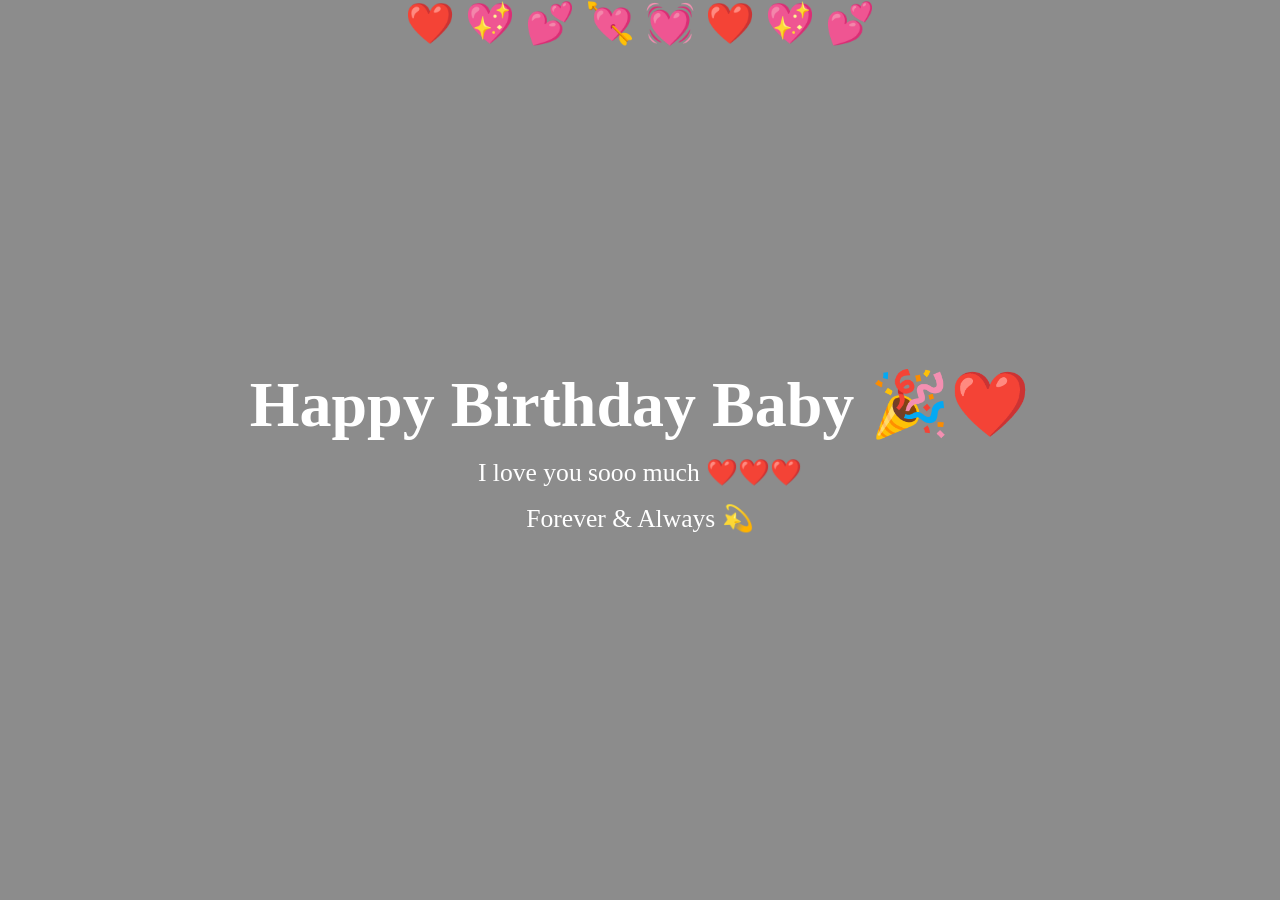
==== love.html @ 202e1aad "second commit" ====
<!DOCTYPE html>
<html lang="en">
<head>
  <meta charset="UTF-8">
  <title>Happy Birthday ❤️</title>
  <link rel="stylesheet" href="style.css">
</head>
<body class="love-page">

  <div class="love-container">
    <h1 class="love-text">Happy Birthday Baby 🎉❤️</h1>
    <p class="sub-text">I love you sooo much ❤️❤️❤️</p>
    <p class="sub-text">Forever & Always 💫</p>
  </div>

  <!-- Floating Hearts -->
  <div class="hearts"></div>

  <!-- Celebration Confetti -->
  <div class="confetti">
    <span>🎉</span><span>❤️</span><span>💖</span><span>✨</span><span>🎊</span>
    <span>💕</span><span>💘</span><span>🌸</span><span>🎉</span><span>❤️</span>
  </div>

</body>
</html>
---- style.css ----
* {
  margin: 0;
  padding: 0;
  box-sizing: border-box;
  font-family: 'Comic Sans MS', cursive;
}

html, body {
  width: 100%;
  height: 100%;
  overflow: hidden;
}

/* ---------- FIRST PAGE ---------- */
.container {
  position: relative;
  height: 100vh;
  width: 100vw;

  display: flex;
  flex-direction: column;
  justify-content: center;
  align-items: center;

  background-image: url("https://drive.google.com/thumbnail?id=1V5ik_iEFALMSz7Q_8FFW8omnvoTK3aLn&sz=s4000");
  background-size: cover;
  background-position: center;
}

.container::before {
  content: "";
  position: absolute;
  inset: 0;
  background: rgba(0,0,0,0.45);
}

.container h1,
.container h2,
.buttons {
  position: relative;
  z-index: 3;
}

.birthday {
  font-size: 2.8rem;
  color: white;
  margin-bottom: 15px;
}

.container h1 {
  font-size: 3.2rem;
  color: white;
  margin-bottom: 40px;
}

/* ---------- BUTTONS ---------- */
.buttons {
  position: relative;
  width: 400px;
  height: 200px;
}

.buttons button {
  padding: 15px 35px;
  font-size: 1.2rem;
  border: none;
  border-radius: 30px;
  cursor: pointer;
}

#yesBtn {
  background: #ff4d6d;
  color: white;
  position: absolute;
  left: 20px;
  top: 70px;
}

#noBtn {
  background: #444;
  color: white;
  position: absolute;
  left: 220px;
  top: 70px;
  transition: left 0.2s ease, top 0.2s ease;
}

/* ---------- LOVE PAGE ---------- */
.love-page {
  height: 100vh;
  width: 100vw;
  background-image: url("https://drive.google.com/thumbnail?id=1Kas2p-e5Yseot_uD6jV4ul-CE9lOAG4o&sz=s4000");
  background-size: cover;
  background-position: center;
  position: relative;
  overflow: hidden;

  display: flex;
  justify-content: center;
  align-items: center;
}

.love-page::before {
  content: "";
  position: absolute;
  inset: 0;
  background: rgba(0,0,0,0.45);
  z-index: 1;
}

/* ---------- LOVE TEXT ---------- */
.love-container {
  position: relative;
  z-index: 4;
  text-align: center;
  color: white;
}

.love-text {
  font-size: 4rem;
  animation: heartbeat 1.2s infinite;
}

.sub-text {
  font-size: 1.6rem;
  margin-top: 15px;
}

/* ---------- FLOATING HEARTS ---------- */
.hearts::before {
  content: "❤️ 💖 💕 💘 💓 ❤️ 💖 💕";
  position: absolute;
  inset: 0;
  z-index: 2;
  font-size: 2.5rem;
  animation: float-hearts 10s linear infinite;
  text-align: center;
  pointer-events: none;
}

/* ---------- CONFETTI ---------- */
.confetti {
  position: absolute;
  inset: 0;
  z-index: 3;
  pointer-events: none;
}

.confetti span {
  position: absolute;
  top: -10%;
  font-size: 2.2rem;
  animation: confetti-fall 6s linear infinite;
}

.confetti span:nth-child(1) { left: 10%; animation-delay: 0s; }
.confetti span:nth-child(2) { left: 20%; animation-delay: 1s; }
.confetti span:nth-child(3) { left: 30%; animation-delay: 2s; }
.confetti span:nth-child(4) { left: 40%; animation-delay: 0.5s; }
.confetti span:nth-child(5) { left: 50%; animation-delay: 1.5s; }
.confetti span:nth-child(6) { left: 60%; animation-delay: 2.5s; }
.confetti span:nth-child(7) { left: 70%; animation-delay: 1s; }
.confetti span:nth-child(8) { left: 80%; animation-delay: 2s; }
.confetti span:nth-child(9) { left: 90%; animation-delay: 0.7s; }
.confetti span:nth-child(10){ left: 95%; animation-delay: 1.8s; }

/* ---------- ANIMATIONS ---------- */
@keyframes heartbeat {
  0% { transform: scale(1); }
  50% { transform: scale(1.25); }
  100% { transform: scale(1); }
}

@keyframes float-hearts {
  from { transform: translateY(100%); }
  to { transform: translateY(-100%); }
}

@keyframes confetti-fall {
  to {
    transform: translateY(120vh) rotate(360deg);
    opacity: 0;
  }
}
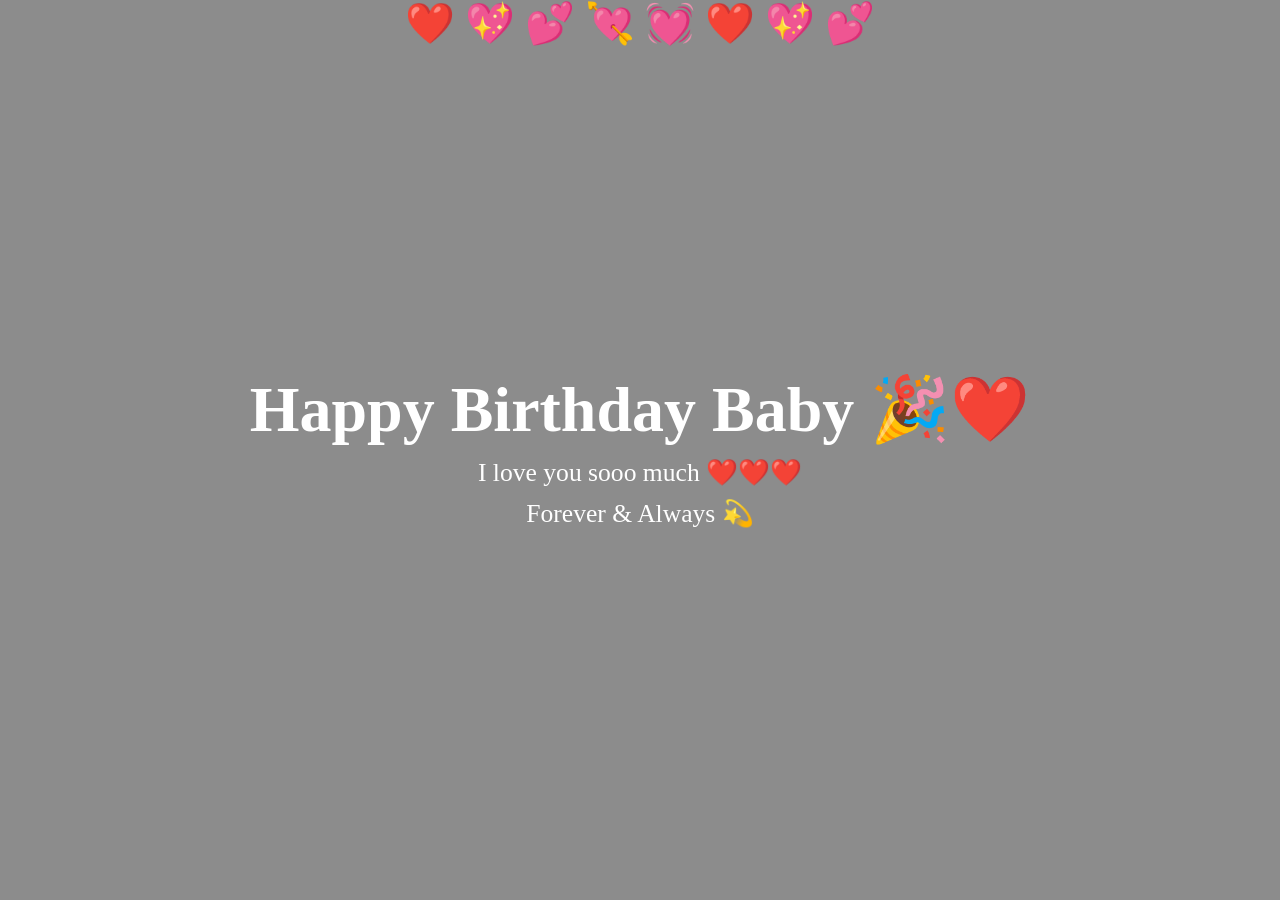
==== commit b0304750: "third commit" ====
--- a/love.html
+++ b/love.html
@@ -2,7 +2,8 @@
 <html lang="en">
 <head>
   <meta charset="UTF-8">
-  <title>Happy Birthday ❤️</title>
+  <meta name="viewport" content="width=device-width, initial-scale=1.0">
+  <title>Happy Birthday Baby ❤️</title>
   <link rel="stylesheet" href="style.css">
 </head>
 <body class="love-page">
@@ -13,10 +14,10 @@
     <p class="sub-text">Forever & Always 💫</p>
   </div>
 
-  <!-- Floating Hearts -->
+  <!-- Floating hearts -->
   <div class="hearts"></div>
 
-  <!-- Celebration Confetti -->
+  <!-- Celebration confetti -->
   <div class="confetti">
     <span>🎉</span><span>❤️</span><span>💖</span><span>✨</span><span>🎊</span>
     <span>💕</span><span>💘</span><span>🌸</span><span>🎉</span><span>❤️</span>
--- a/style.css
+++ b/style.css
@@ -11,7 +11,7 @@
   overflow: hidden;
 }
 
-/* ---------- FIRST PAGE ---------- */
+/* ================= FIRST PAGE ================= */
 .container {
   position: relative;
   height: 100vh;
@@ -39,21 +39,21 @@
 .buttons {
   position: relative;
   z-index: 3;
+  color: white;
+  text-align: center;
 }
 
 .birthday {
   font-size: 2.8rem;
-  color: white;
   margin-bottom: 15px;
 }
 
 .container h1 {
   font-size: 3.2rem;
-  color: white;
-  margin-bottom: 40px;
+  margin-bottom: 35px;
 }
 
-/* ---------- BUTTONS ---------- */
+/* ================= BUTTONS ================= */
 .buttons {
   position: relative;
   width: 400px;
@@ -82,22 +82,22 @@
   position: absolute;
   left: 220px;
   top: 70px;
-  transition: left 0.2s ease, top 0.2s ease;
+  transition: left 0.15s ease, top 0.15s ease;
 }
 
-/* ---------- LOVE PAGE ---------- */
+/* ================= LOVE PAGE ================= */
 .love-page {
   height: 100vh;
   width: 100vw;
   background-image: url("https://drive.google.com/thumbnail?id=1Kas2p-e5Yseot_uD6jV4ul-CE9lOAG4o&sz=s4000");
   background-size: cover;
   background-position: center;
-  position: relative;
-  overflow: hidden;
 
   display: flex;
   justify-content: center;
   align-items: center;
+  position: relative;
+  overflow: hidden;
 }
 
 .love-page::before {
@@ -108,7 +108,6 @@
   z-index: 1;
 }
 
-/* ---------- LOVE TEXT ---------- */
 .love-container {
   position: relative;
   z-index: 4;
@@ -123,10 +122,10 @@
 
 .sub-text {
   font-size: 1.6rem;
-  margin-top: 15px;
+  margin-top: 10px;
 }
 
-/* ---------- FLOATING HEARTS ---------- */
+/* ================= ANIMATIONS ================= */
 .hearts::before {
   content: "❤️ 💖 💕 💘 💓 ❤️ 💖 💕";
   position: absolute;
@@ -138,7 +137,6 @@
   pointer-events: none;
 }
 
-/* ---------- CONFETTI ---------- */
 .confetti {
   position: absolute;
   inset: 0;
@@ -149,7 +147,7 @@
 .confetti span {
   position: absolute;
   top: -10%;
-  font-size: 2.2rem;
+  font-size: 2rem;
   animation: confetti-fall 6s linear infinite;
 }
 
@@ -164,7 +162,6 @@
 .confetti span:nth-child(9) { left: 90%; animation-delay: 0.7s; }
 .confetti span:nth-child(10){ left: 95%; animation-delay: 1.8s; }
 
-/* ---------- ANIMATIONS ---------- */
 @keyframes heartbeat {
   0% { transform: scale(1); }
   50% { transform: scale(1.25); }
@@ -182,3 +179,20 @@
     opacity: 0;
   }
 }
+
+/* ================= MOBILE ================= */
+@media (max-width: 768px) {
+  .birthday { font-size: 2rem; }
+  .container h1 { font-size: 1.8rem; padding: 0 10px; }
+
+  .buttons {
+    width: 90%;
+    height: 180px;
+  }
+
+  #yesBtn { left: 10%; }
+  #noBtn { left: 55%; }
+
+  .love-text { font-size: 2.5rem; }
+  .sub-text { font-size: 1.2rem; }
+}
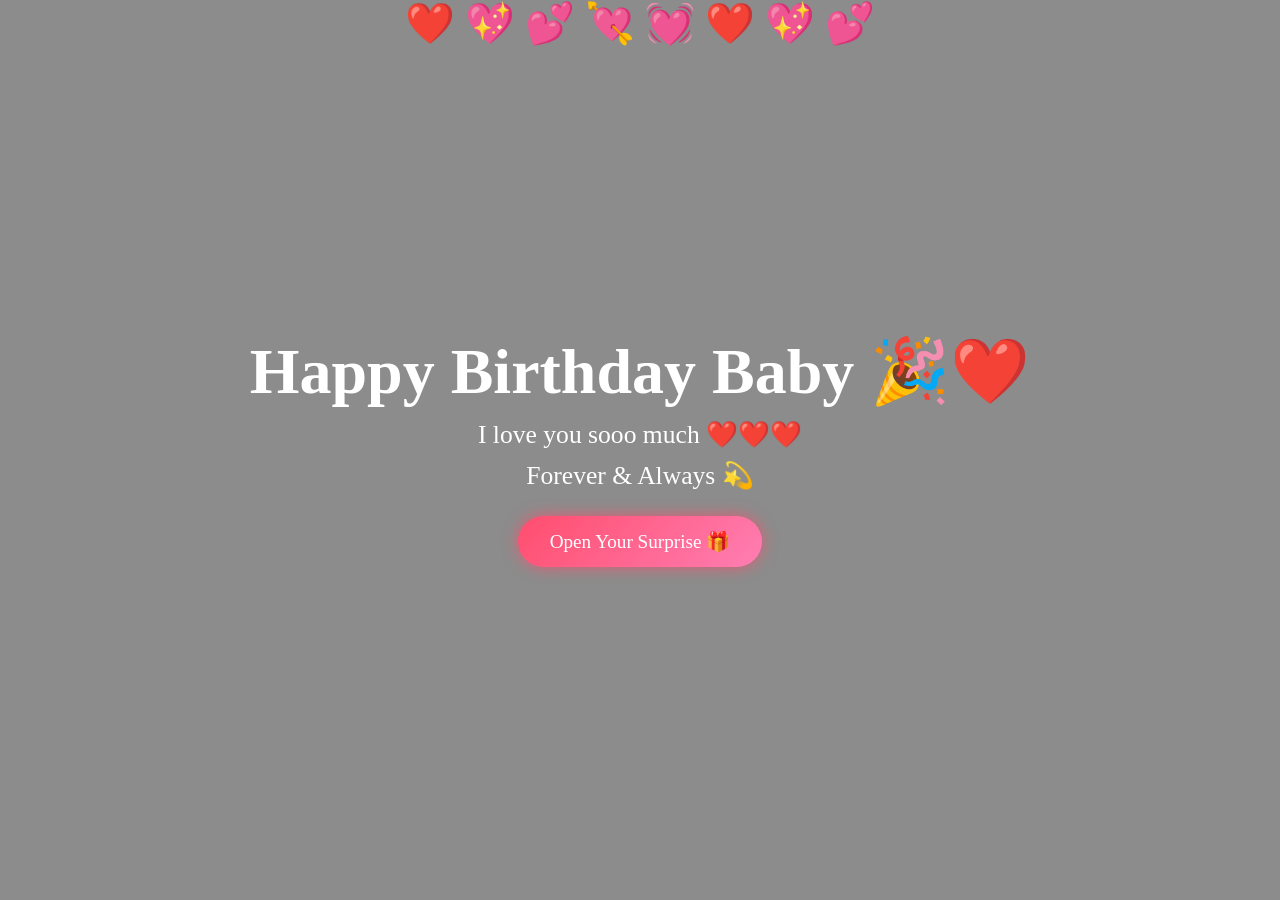
==== commit 24d242fc: "fourth commit" ====
--- a/love.html
+++ b/love.html
@@ -12,12 +12,20 @@
     <h1 class="love-text">Happy Birthday Baby 🎉❤️</h1>
     <p class="sub-text">I love you sooo much ❤️❤️❤️</p>
     <p class="sub-text">Forever & Always 💫</p>
+
+    <!-- Canva Public View Link -->
+    <a
+      href="https://www.canva.com/design/DAHAEQWMhyY/yCkkH759PUToZcR2DVvJrg/watch?utm_content=DAHAEQWMhyY&utm_campaign=designshare&utm_medium=link2&utm_source=uniquelinks&utlId=hc2ad7816f6"
+      target="_blank"
+      class="canva-btn"
+      rel="noopener noreferrer"
+    >
+      Open Your Surprise 🎁
+    </a>
   </div>
 
-  <!-- Floating hearts -->
   <div class="hearts"></div>
 
-  <!-- Celebration confetti -->
   <div class="confetti">
     <span>🎉</span><span>❤️</span><span>💖</span><span>✨</span><span>🎊</span>
     <span>💕</span><span>💘</span><span>🌸</span><span>🎉</span><span>❤️</span>
--- a/style.css
+++ b/style.css
@@ -11,7 +11,7 @@
   overflow: hidden;
 }
 
-/* ================= FIRST PAGE ================= */
+/* ============ FIRST PAGE ============ */
 .container {
   position: relative;
   height: 100vh;
@@ -53,7 +53,7 @@
   margin-bottom: 35px;
 }
 
-/* ================= BUTTONS ================= */
+/* ============ BUTTONS ============ */
 .buttons {
   position: relative;
   width: 400px;
@@ -85,13 +85,14 @@
   transition: left 0.15s ease, top 0.15s ease;
 }
 
-/* ================= LOVE PAGE ================= */
+/* ============ LOVE PAGE ============ */
 .love-page {
   height: 100vh;
   width: 100vw;
   background-image: url("https://drive.google.com/thumbnail?id=1Kas2p-e5Yseot_uD6jV4ul-CE9lOAG4o&sz=s4000");
   background-size: cover;
   background-position: center;
+  background-repeat: no-repeat;
 
   display: flex;
   justify-content: center;
@@ -125,7 +126,7 @@
   margin-top: 10px;
 }
 
-/* ================= ANIMATIONS ================= */
+/* ============ ANIMATIONS ============ */
 .hearts::before {
   content: "❤️ 💖 💕 💘 💓 ❤️ 💖 💕";
   position: absolute;
@@ -180,8 +181,9 @@
   }
 }
 
-/* ================= MOBILE ================= */
+/* ============ MOBILE FIX ============ */
 @media (max-width: 768px) {
+
   .birthday { font-size: 2rem; }
   .container h1 { font-size: 1.8rem; padding: 0 10px; }
 
@@ -193,6 +195,30 @@
   #yesBtn { left: 10%; }
   #noBtn { left: 55%; }
 
-  .love-text { font-size: 2.5rem; }
+  /* 🔥 IMPORTANT FIX */
+  .love-page {
+    background-size: contain;
+    background-position: center;
+    background-color: #000;
+  }
+
+  .love-text { font-size: 2.4rem; }
   .sub-text { font-size: 1.2rem; }
 }
+/* ===== Canva Redirect Button ===== */
+.canva-btn {
+  display: inline-block;
+  margin-top: 25px;
+  padding: 14px 32px;
+  background: linear-gradient(135deg, #ff4d6d, #ff7eb3);
+  color: white;
+  text-decoration: none;
+  font-size: 1.2rem;
+  border-radius: 30px;
+  box-shadow: 0 0 15px rgba(255, 77, 109, 0.8);
+  animation: heartbeat 1.2s infinite;
+}
+
+.canva-btn:hover {
+  transform: scale(1.1);
+}
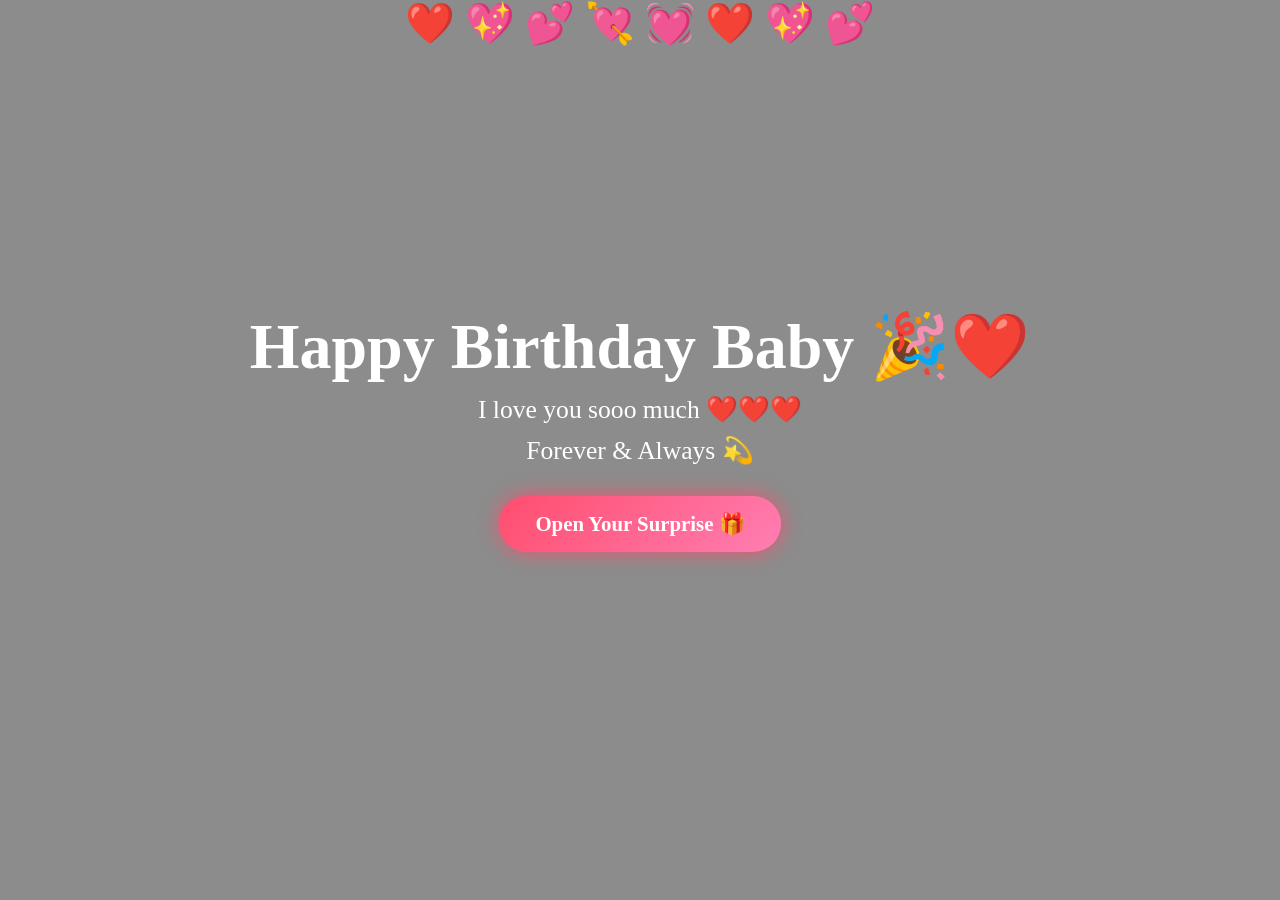
==== commit 8bbd1d64: "fifth commit" ====
--- a/love.html
+++ b/love.html
@@ -13,12 +13,12 @@
     <p class="sub-text">I love you sooo much ❤️❤️❤️</p>
     <p class="sub-text">Forever & Always 💫</p>
 
-    <!-- Canva Public View Link -->
+    <!-- Surprise Button -->
     <a
       href="https://www.canva.com/design/DAHAEQWMhyY/yCkkH759PUToZcR2DVvJrg/watch?utm_content=DAHAEQWMhyY&utm_campaign=designshare&utm_medium=link2&utm_source=uniquelinks&utlId=hc2ad7816f6"
       target="_blank"
+      rel="noopener noreferrer"
       class="canva-btn"
-      rel="noopener noreferrer"
     >
       Open Your Surprise 🎁
     </a>
--- a/style.css
+++ b/style.css
@@ -11,7 +11,7 @@
   overflow: hidden;
 }
 
-/* ============ FIRST PAGE ============ */
+/* ========== FIRST PAGE ========== */
 .container {
   position: relative;
   height: 100vh;
@@ -53,7 +53,7 @@
   margin-bottom: 35px;
 }
 
-/* ============ BUTTONS ============ */
+/* ========== BUTTONS ========== */
 .buttons {
   position: relative;
   width: 400px;
@@ -85,14 +85,13 @@
   transition: left 0.15s ease, top 0.15s ease;
 }
 
-/* ============ LOVE PAGE ============ */
+/* ========== LOVE PAGE ========== */
 .love-page {
   height: 100vh;
   width: 100vw;
   background-image: url("https://drive.google.com/thumbnail?id=1Kas2p-e5Yseot_uD6jV4ul-CE9lOAG4o&sz=s4000");
   background-size: cover;
   background-position: center;
-  background-repeat: no-repeat;
 
   display: flex;
   justify-content: center;
@@ -109,11 +108,13 @@
   z-index: 1;
 }
 
+/* ========== LOVE CONTENT ========== */
 .love-container {
   position: relative;
-  z-index: 4;
+  z-index: 10; /* 🔥 ABOVE EVERYTHING */
   text-align: center;
   color: white;
+  padding-bottom: 40px;
 }
 
 .love-text {
@@ -126,7 +127,32 @@
   margin-top: 10px;
 }
 
-/* ============ ANIMATIONS ============ */
+/* ========== SURPRISE BUTTON (FIXED) ========== */
+.canva-btn {
+  display: inline-block;
+  margin-top: 30px;
+  padding: 16px 36px;
+
+  background: linear-gradient(135deg, #ff4d6d, #ff7eb3);
+  color: #fff;
+  text-decoration: none;
+
+  font-size: 1.3rem;
+  font-weight: bold;
+  border-radius: 40px;
+
+  box-shadow: 0 0 20px rgba(255, 77, 109, 0.9);
+  animation: heartbeat 1.2s infinite;
+
+  position: relative;
+  z-index: 11;
+}
+
+.canva-btn:active {
+  transform: scale(0.95);
+}
+
+/* ========== ANIMATIONS ========== */
 .hearts::before {
   content: "❤️ 💖 💕 💘 💓 ❤️ 💖 💕";
   position: absolute;
@@ -152,6 +178,7 @@
   animation: confetti-fall 6s linear infinite;
 }
 
+/* positions */
 .confetti span:nth-child(1) { left: 10%; animation-delay: 0s; }
 .confetti span:nth-child(2) { left: 20%; animation-delay: 1s; }
 .confetti span:nth-child(3) { left: 30%; animation-delay: 2s; }
@@ -163,6 +190,7 @@
 .confetti span:nth-child(9) { left: 90%; animation-delay: 0.7s; }
 .confetti span:nth-child(10){ left: 95%; animation-delay: 1.8s; }
 
+/* keyframes */
 @keyframes heartbeat {
   0% { transform: scale(1); }
   50% { transform: scale(1.25); }
@@ -181,7 +209,7 @@
   }
 }
 
-/* ============ MOBILE FIX ============ */
+/* ========== MOBILE FIX ========== */
 @media (max-width: 768px) {
 
   .birthday { font-size: 2rem; }
@@ -195,30 +223,16 @@
   #yesBtn { left: 10%; }
   #noBtn { left: 55%; }
 
-  /* 🔥 IMPORTANT FIX */
   .love-page {
     background-size: contain;
-    background-position: center;
     background-color: #000;
   }
 
   .love-text { font-size: 2.4rem; }
   .sub-text { font-size: 1.2rem; }
-}
-/* ===== Canva Redirect Button ===== */
-.canva-btn {
-  display: inline-block;
-  margin-top: 25px;
-  padding: 14px 32px;
-  background: linear-gradient(135deg, #ff4d6d, #ff7eb3);
-  color: white;
-  text-decoration: none;
-  font-size: 1.2rem;
-  border-radius: 30px;
-  box-shadow: 0 0 15px rgba(255, 77, 109, 0.8);
-  animation: heartbeat 1.2s infinite;
-}
-
-.canva-btn:hover {
-  transform: scale(1.1);
-}
+
+  .canva-btn {
+    font-size: 1.1rem;
+    padding: 14px 28px;
+  }
+}
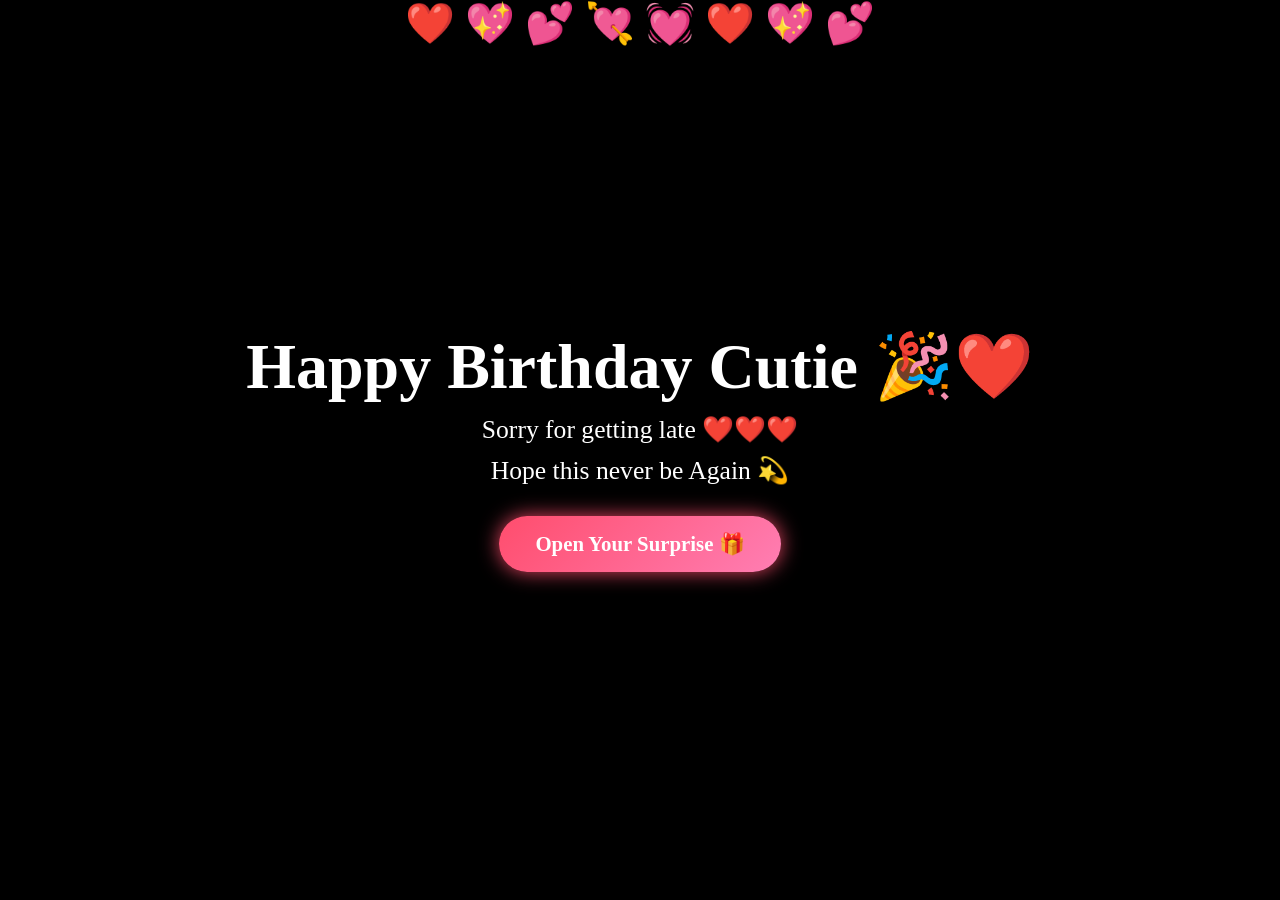
==== commit 0b69cf48: "new" ====
--- a/love.html
+++ b/love.html
@@ -9,13 +9,13 @@
 <body class="love-page">
 
   <div class="love-container">
-    <h1 class="love-text">Happy Birthday Baby 🎉❤️</h1>
-    <p class="sub-text">I love you sooo much ❤️❤️❤️</p>
-    <p class="sub-text">Forever & Always 💫</p>
+    <h1 class="love-text">Happy Birthday Cutie 🎉❤️</h1>
+    <p class="sub-text">Sorry for getting late ❤️❤️❤️</p>
+    <p class="sub-text">Hope this never be Again 💫</p>
 
     <!-- Surprise Button -->
     <a
-      href="https://www.canva.com/design/DAHAEQWMhyY/yCkkH759PUToZcR2DVvJrg/watch?utm_content=DAHAEQWMhyY&utm_campaign=designshare&utm_medium=link2&utm_source=uniquelinks&utlId=hc2ad7816f6"
+      href="https://www.canva.com/design/DAHDqIJVaME/3VUBLr7heYvsIiV6DIIRrA/edit?utm_content=DAHDqIJVaME&utm_campaign=designshare&utm_medium=link2&utm_source=sharebutton"
       target="_blank"
       rel="noopener noreferrer"
       class="canva-btn"
--- a/style.css
+++ b/style.css
@@ -9,6 +9,7 @@
   width: 100%;
   height: 100%;
   overflow: hidden;
+  background: black;
 }
 
 /* ========== FIRST PAGE ========== */
@@ -18,13 +19,14 @@
   width: 100vw;
 
   display: flex;
-  flex-direction: column;
   justify-content: center;
-  align-items: center;
-
-  background-image: url("https://drive.google.com/thumbnail?id=1V5ik_iEFALMSz7Q_8FFW8omnvoTK3aLn&sz=s4000");
-  background-size: cover;
+  align-items: flex-start;
+
+  background-image: url("https://drive.google.com/thumbnail?id=1Ef4qs-gUK7xCAElXoBIvD2vfX6OpN6Q2&sz=s8000");
+  background-size: contain;
+  background-repeat: no-repeat;
   background-position: center;
+  background-color: black;
 }
 
 .container::before {
@@ -34,13 +36,13 @@
   background: rgba(0,0,0,0.45);
 }
 
-.container h1,
-.container h2,
-.buttons {
+/* TEXT WRAPPER */
+.content {
   position: relative;
   z-index: 3;
-  color: white;
+  margin-top: 360px; /* moves text lower */
   text-align: center;
+  color: white;
 }
 
 .birthday {
@@ -48,8 +50,8 @@
   margin-bottom: 15px;
 }
 
-.container h1 {
-  font-size: 3.2rem;
+.content h1 {
+  font-size: 3rem;
   margin-bottom: 35px;
 }
 
@@ -58,6 +60,7 @@
   position: relative;
   width: 400px;
   height: 200px;
+  margin: auto;
 }
 
 .buttons button {
@@ -89,9 +92,12 @@
 .love-page {
   height: 100vh;
   width: 100vw;
-  background-image: url("https://drive.google.com/thumbnail?id=1Kas2p-e5Yseot_uD6jV4ul-CE9lOAG4o&sz=s4000");
-  background-size: cover;
+
+  background-image: url("https://drive.google.com/thumbnail?id=19WtMdvxIGnSPkukJRkMainYcukmYjF4Q&sz=s8000");
+  background-size: contain;
+  background-repeat: no-repeat;
   background-position: center;
+  background-color: black;
 
   display: flex;
   justify-content: center;
@@ -111,10 +117,9 @@
 /* ========== LOVE CONTENT ========== */
 .love-container {
   position: relative;
-  z-index: 10; /* 🔥 ABOVE EVERYTHING */
+  z-index: 10;
   text-align: center;
   color: white;
-  padding-bottom: 40px;
 }
 
 .love-text {
@@ -127,7 +132,7 @@
   margin-top: 10px;
 }
 
-/* ========== SURPRISE BUTTON (FIXED) ========== */
+/* ========== SURPRISE BUTTON ========== */
 .canva-btn {
   display: inline-block;
   margin-top: 30px;
@@ -178,18 +183,6 @@
   animation: confetti-fall 6s linear infinite;
 }
 
-/* positions */
-.confetti span:nth-child(1) { left: 10%; animation-delay: 0s; }
-.confetti span:nth-child(2) { left: 20%; animation-delay: 1s; }
-.confetti span:nth-child(3) { left: 30%; animation-delay: 2s; }
-.confetti span:nth-child(4) { left: 40%; animation-delay: 0.5s; }
-.confetti span:nth-child(5) { left: 50%; animation-delay: 1.5s; }
-.confetti span:nth-child(6) { left: 60%; animation-delay: 2.5s; }
-.confetti span:nth-child(7) { left: 70%; animation-delay: 1s; }
-.confetti span:nth-child(8) { left: 80%; animation-delay: 2s; }
-.confetti span:nth-child(9) { left: 90%; animation-delay: 0.7s; }
-.confetti span:nth-child(10){ left: 95%; animation-delay: 1.8s; }
-
 /* keyframes */
 @keyframes heartbeat {
   0% { transform: scale(1); }
@@ -212,8 +205,16 @@
 /* ========== MOBILE FIX ========== */
 @media (max-width: 768px) {
 
+  .content {
+    margin-top: 300px;
+  }
+
   .birthday { font-size: 2rem; }
-  .container h1 { font-size: 1.8rem; padding: 0 10px; }
+
+  .content h1 {
+    font-size: 1.8rem;
+    padding: 0 10px;
+  }
 
   .buttons {
     width: 90%;
@@ -223,9 +224,12 @@
   #yesBtn { left: 10%; }
   #noBtn { left: 55%; }
 
+  .container {
+    background-size: cover;
+  }
+
   .love-page {
-    background-size: contain;
-    background-color: #000;
+    background-size: cover;
   }
 
   .love-text { font-size: 2.4rem; }
@@ -235,4 +239,4 @@
     font-size: 1.1rem;
     padding: 14px 28px;
   }
-}
+}
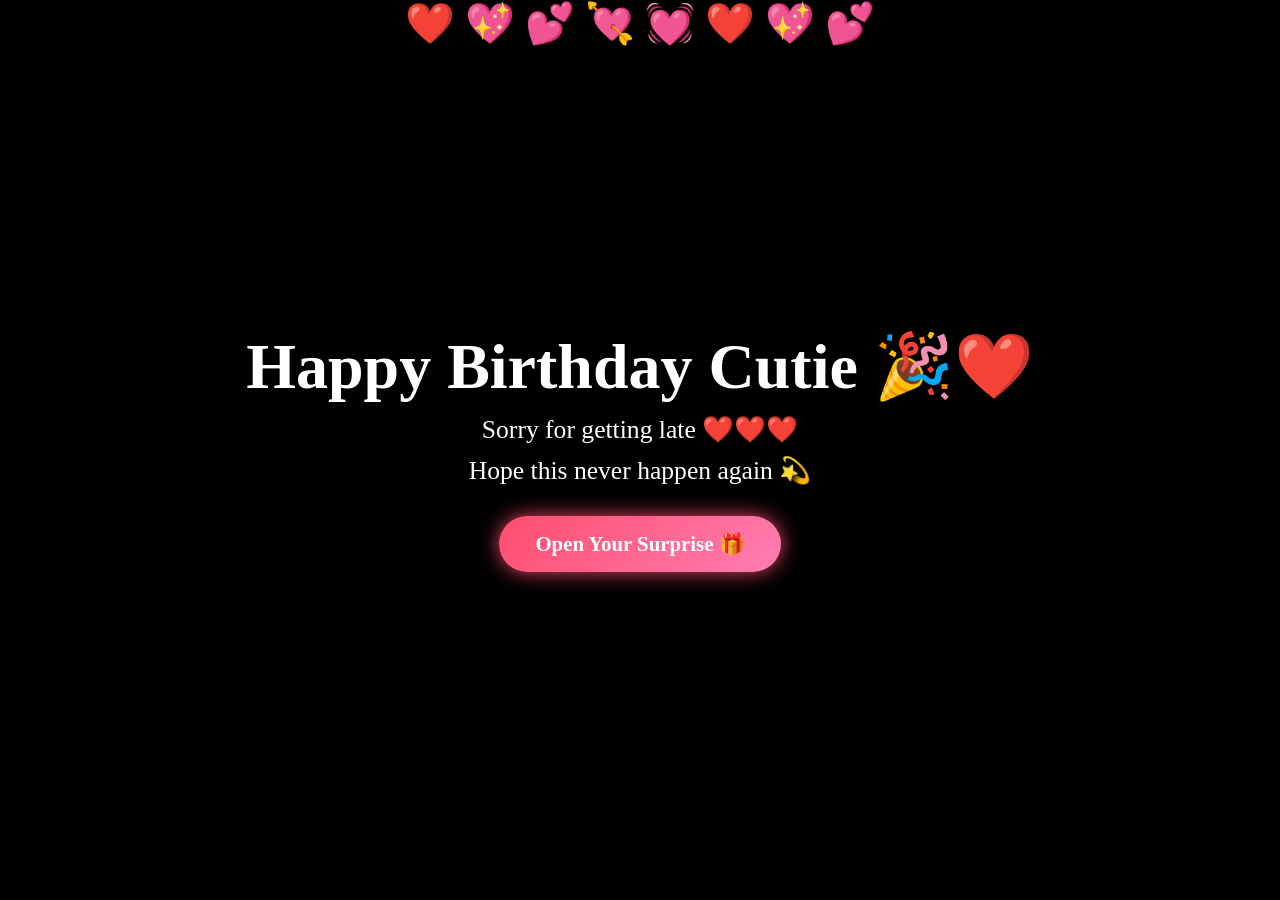
==== commit 934e64fa: "new" ====
--- a/love.html
+++ b/love.html
@@ -11,11 +11,11 @@
   <div class="love-container">
     <h1 class="love-text">Happy Birthday Cutie 🎉❤️</h1>
     <p class="sub-text">Sorry for getting late ❤️❤️❤️</p>
-    <p class="sub-text">Hope this never be Again 💫</p>
+    <p class="sub-text">Hope this never happen again 💫</p>
 
     <!-- Surprise Button -->
     <a
-      href="https://www.canva.com/design/DAHDqIJVaME/3VUBLr7heYvsIiV6DIIRrA/edit?utm_content=DAHDqIJVaME&utm_campaign=designshare&utm_medium=link2&utm_source=sharebutton"
+      href="https://www.canva.com/design/DAHDqIJVaME/P82kiaX6ZYieb0tEbITKlw/watch?utm_content=DAHDqIJVaME&utm_campaign=designshare&utm_medium=link2&utm_source=uniquelinks&utlId=hb429ef88d8"
       target="_blank"
       rel="noopener noreferrer"
       class="canva-btn"
